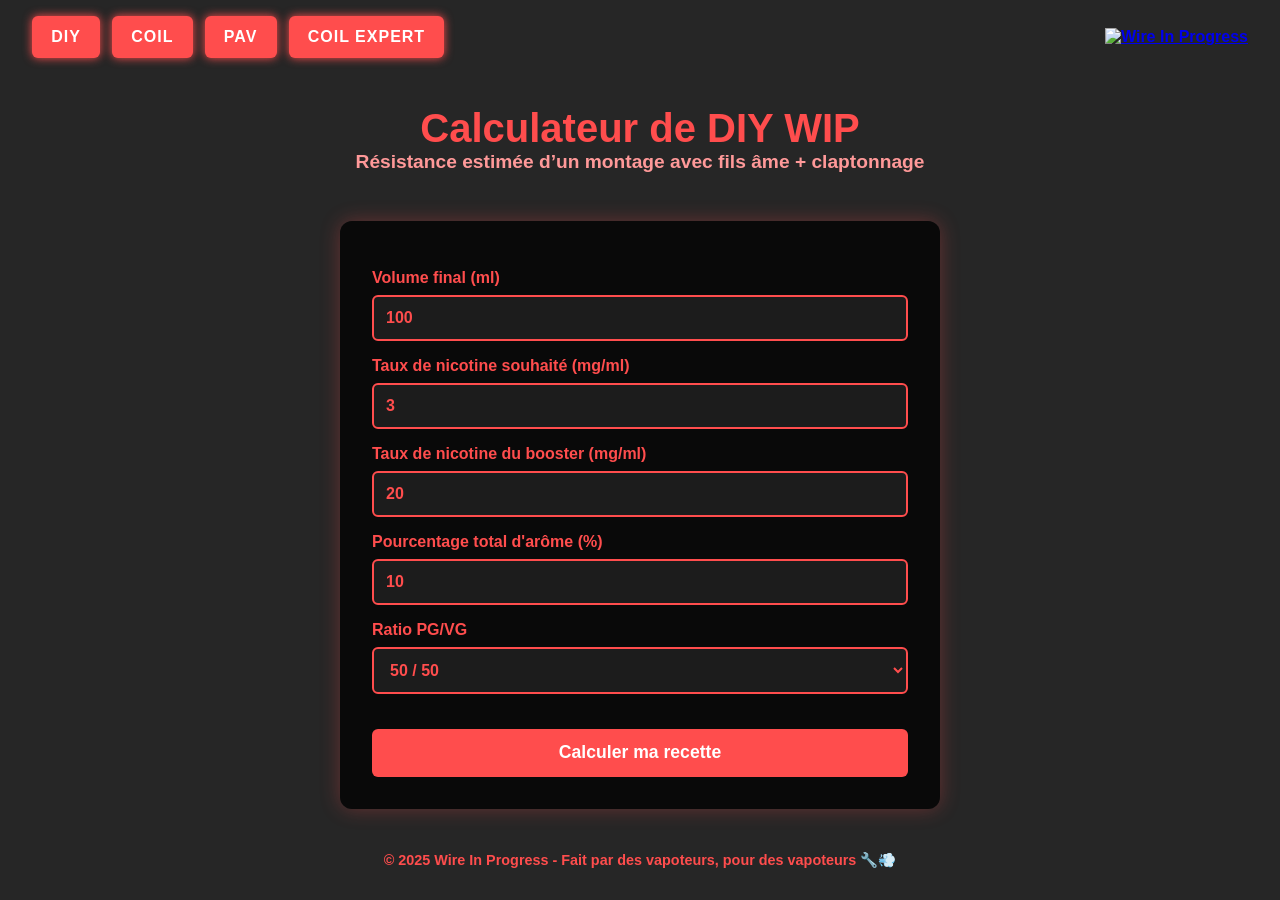
==== calculateur_diy.html @ 2457c4fa "Add files via upload" ====
<!DOCTYPE html>

<html lang="fr">
<head>
<meta charset="utf-8"/>
<meta content="width=device-width, initial-scale=1.0" name="viewport"/>
<title>Calculateur DIY WIP</title>
<link href="style.css" rel="stylesheet"/>
</head>
<body>
<div class="nav-bar">
<div class="nav-buttons">
<a href="calculateur_diy.html" title="Calculateur DIY">DIY</a>
<a href="calculateur_coil.html" title="Calculateur COIL">COIL</a>
<a href="calculateur_pretavaper.html" title="Calculateur PAV">PAV</a>
<a href="coil_expert.html" title="Calculateur COIL EXPERT">COIL EXPERT</a></div>
<div class="logo-button">
<a href="https://www.wireinprogress.com" target="_blank">
<img alt="Wire In Progress" src="images/wip_100_transparent.png"/>
</a>
</div>
</div>
<header>
<h1>Calculateur de DIY WIP</h1>
<p>Résistance estimée d’un montage avec fils âme + claptonnage</p>
</header>
<main>
<label for="volume">Volume final (ml)</label>
<input id="volume" required="" type="number" value="100"/>
<label for="nicotine">Taux de nicotine souhaité (mg/ml)</label>
<input id="nicotine" required="" type="number" value="3"/>
<label for="booster">Taux de nicotine du booster (mg/ml)</label>
<input id="booster" required="" type="number" value="20"/>
<label for="arome">Pourcentage total d'arôme (%)</label>
<input id="arome" required="" type="number" value="10"/>
<label for="pgvg">Ratio PG/VG</label>
<select id="pgvg">
<option value="50/50">50 / 50</option>
<option value="70/30">70 / 30</option>
<option value="30/70">30 / 70</option>
<option value="100/0">100 / 0 (full PG)</option>
<option value="0/100">0 / 100 (full VG)</option>
</select>
<button onclick="calculerDIY()">Calculer ma recette</button>
<div class="result" id="resultat" style="display:none;"></div>
</main>
<script>
    function calculerDIY() {
      const volume = parseFloat(document.getElementById('volume').value);
      const tauxNicotine = parseFloat(document.getElementById('nicotine').value);
      const tauxBooster = parseFloat(document.getElementById('booster').value);
      const pourcentArome = parseFloat(document.getElementById('arome').value);
      const ratio = document.getElementById('pgvg').value;

      const volumeNicotine = (volume * tauxNicotine) / tauxBooster;
      const volumeArome = (volume * pourcentArome) / 100;
      const volumeBase = volume - volumeNicotine - volumeArome;

      const resultat = `
        <strong>💥 Ta recette est prête !</strong><br><br>
        🔹 <strong>Booster de nicotine :</strong> ${volumeNicotine.toFixed(2)} ml<br>
        🔹 <strong>Arômes :</strong> ${volumeArome.toFixed(2)} ml<br>
        🔹 <strong>Base PG/VG (${ratio}) :</strong> ${volumeBase.toFixed(2)} ml<br><br>
        🧪 À secouer comme un cocktail, et steep si besoin 🕒
      `;

      document.getElementById('resultat').innerHTML = resultat;
      document.getElementById('resultat').style.display = 'block';
    }
  </script>
<footer>
    © 2025 Wire In Progress - Fait par des vapoteurs, pour des vapoteurs 🔧💨
  </footer></body>
</html>
---- style.css ----
* {
      margin: 0;
      padding: 0;
      box-sizing: border-box;
      font-weight: bold;
    }
    html, body {
      min-height: 100vh;
      font-family: 'Segoe UI', Tahoma, Geneva, Verdana, sans-serif;
      background: url('images/wip_0_transparent.png') no-repeat center center fixed;
      background-size: cover;
      color: #ff4d4d;
    }
    body::before {
      content: '';
      position: fixed;
      top: 0; left: 0; right: 0; bottom: 0;
      background-color: rgba(0, 0, 0, 0.85);
      z-index: -1;
    }
    
    
    
    header {
      text-align: center;
      padding: 2em 1em 1em;
    }
    header h1 {
      font-size: 2.5em;
      color: #ff4d4d;
    }
    header p {
      font-size: 1.2em;
      color: #ff9999;
    }
    main {
      background-color: rgba(0, 0, 0, 0.75);
      border-radius: 12px;
      padding: 2em;
      margin: 2em auto;
      max-width: 600px;
      width: 90%;
      box-shadow: 0 0 20px rgba(255, 77, 77, 0.3);
    }
    label {
      display: block;
      margin-top: 1em;
    }
    select {
      width: 100%;
      padding: 0.75em;
      margin-top: 0.5em;
      border: 2px solid #ff4d4d;
      border-radius: 6px;
      background-color: #1c1c1c;
      color: #ff4d4d;
      font-size: 1em;
    }
    button {
      margin-top: 2em;
      padding: 0.75em;
      background-color: #ff4d4d;
      border: none;
      border-radius: 6px;
      color: white;
      font-size: 1.1em;
      cursor: pointer;
      width: 100%;
      transition: background-color 0.3s ease, transform 0.2s ease;
    }
    button:hover {
      background-color: #e60000;
      transform: scale(1.03);
    }
    .result {
      margin-top: 2em;
      font-size: 1.3em;
      text-align: center;
    }
    footer {
      text-align: center;
      margin: 3em auto 1em;
      color: #ff4d4d;
      font-size: 0.9em;
    }
    @media (max-width: 768px) {
      
      header h1 {
        font-size: 2em;
      }
      header p {
        font-size: 1em;
      }
    }


  position: fixed;
  top: 20px;
  left: 120px;
  z-index: 20;
}
  display: inline-block;
  background-color: #ff4d4d;
  color: #fff;
  padding: 0.75em 1.5em;
  border-radius: 6px;
  font-size: 1.1em;
  font-family: 'Segoe UI', Tahoma, Geneva, Verdana, sans-serif;
  font-weight: bold;
  letter-spacing: 1px;
  text-transform: uppercase;
  text-decoration: none;
  box-shadow: 0 0 10px #ff4d4d;
  transition: background-color 0.3s, transform 0.2s;
}
  background-color: #e60000;
  transform: scale(1.05);
}




.nav-buttons a:hover {
  background-color: #e60000;
  transform: scale(1.05);
}


input[type="number"],
input[type="text"] {
  width: 100%;
  padding: 0.75em;
  margin-top: 0.5em;
  border: 2px solid #ff4d4d;
  border-radius: 6px;
  background-color: #1c1c1c;
  color: #ff4d4d;
  font-size: 1em;
}






















.nav-buttons a:hover {
  background-color: #e60000;
  transform: scale(1.05);
}








.nav-bar {
  display: flex;
  justify-content: space-between;
  align-items: center;
  padding: 1em 2em;
}

.nav-buttons {
  display: flex;
  gap: 12px;
}

.nav-buttons a {
  display: inline-block;
  background-color: #ff4d4d;
  color: #fff;
  padding: 0.75em 1.2em;
  border-radius: 6px;
  font-size: 1em;
  font-family: 'Segoe UI', Tahoma, Geneva, Verdana, sans-serif;
  font-weight: bold;
  letter-spacing: 1px;
  text-transform: uppercase;
  text-decoration: none;
  box-shadow: 0 0 10px #ff4d4d;
  transition: background-color 0.3s, transform 0.2s;
}

.nav-buttons a:hover {
  background-color: #e60000;
  transform: scale(1.05);
}

.logo-button img {
  width: 5cm;
  height: auto;
  object-fit: contain;
  transition: transform 0.3s ease, box-shadow 0.3s ease;
  transform-origin: center center;
}

.logo-button img:hover {
  transform: scale(1.05);
  box-shadow: 0 0 20px #ff4d4d;
}
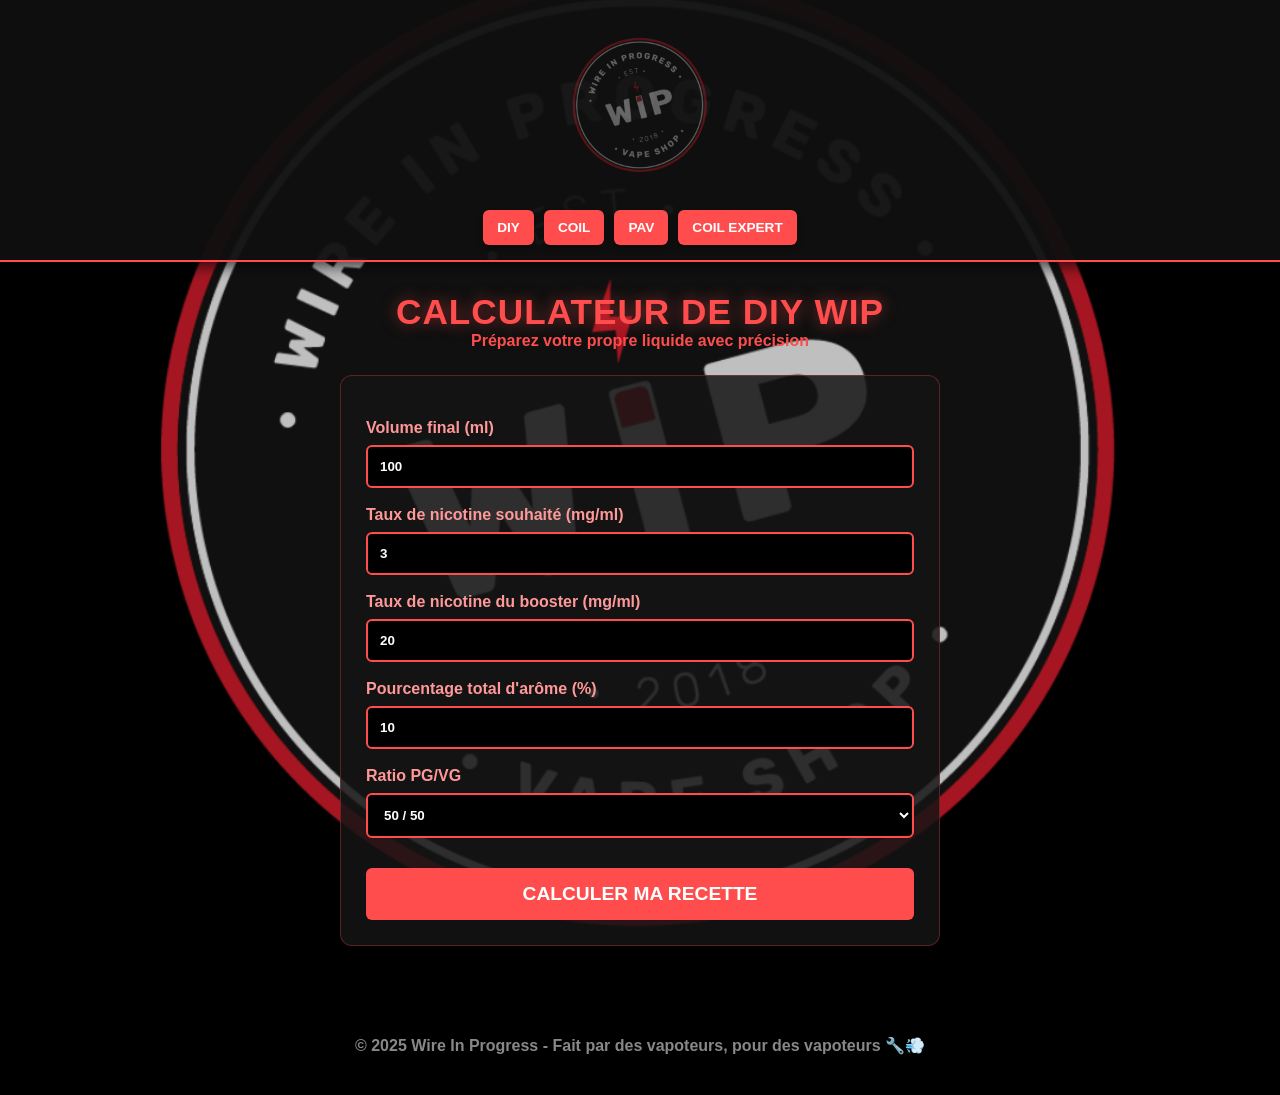
==== commit cab66f4e: "Add files via upload" ====
--- a/calculateur_diy.html
+++ b/calculateur_diy.html
@@ -1,75 +1,75 @@
-
 <!DOCTYPE html>
-
 <html lang="fr">
 <head>
-<meta charset="utf-8"/>
-<meta content="width=device-width, initial-scale=1.0" name="viewport"/>
-<title>Calculateur DIY WIP</title>
-<link href="style.css" rel="stylesheet"/>
+    <meta charset="utf-8"/>
+    <meta content="width=device-width, initial-scale=1.0" name="viewport"/>
+    <title>Calculateur DIY WIP</title>
+    <link href="style.css" rel="stylesheet"/>
 </head>
 <body>
-<div class="nav-bar">
-<div class="nav-buttons">
-<a href="calculateur_diy.html" title="Calculateur DIY">DIY</a>
-<a href="calculateur_coil.html" title="Calculateur COIL">COIL</a>
-<a href="calculateur_pretavaper.html" title="Calculateur PAV">PAV</a>
-<a href="coil_expert.html" title="Calculateur COIL EXPERT">COIL EXPERT</a></div>
-<div class="logo-button">
-<a href="https://www.wireinprogress.com" target="_blank">
-<img alt="Wire In Progress" src="images/wip_100_transparent.png"/>
-</a>
-</div>
-</div>
-<header>
-<h1>Calculateur de DIY WIP</h1>
-<p>Résistance estimée d’un montage avec fils âme + claptonnage</p>
-</header>
-<main>
-<label for="volume">Volume final (ml)</label>
-<input id="volume" required="" type="number" value="100"/>
-<label for="nicotine">Taux de nicotine souhaité (mg/ml)</label>
-<input id="nicotine" required="" type="number" value="3"/>
-<label for="booster">Taux de nicotine du booster (mg/ml)</label>
-<input id="booster" required="" type="number" value="20"/>
-<label for="arome">Pourcentage total d'arôme (%)</label>
-<input id="arome" required="" type="number" value="10"/>
-<label for="pgvg">Ratio PG/VG</label>
-<select id="pgvg">
-<option value="50/50">50 / 50</option>
-<option value="70/30">70 / 30</option>
-<option value="30/70">30 / 70</option>
-<option value="100/0">100 / 0 (full PG)</option>
-<option value="0/100">0 / 100 (full VG)</option>
-</select>
-<button onclick="calculerDIY()">Calculer ma recette</button>
-<div class="result" id="resultat" style="display:none;"></div>
-</main>
-<script>
-    function calculerDIY() {
-      const volume = parseFloat(document.getElementById('volume').value);
-      const tauxNicotine = parseFloat(document.getElementById('nicotine').value);
-      const tauxBooster = parseFloat(document.getElementById('booster').value);
-      const pourcentArome = parseFloat(document.getElementById('arome').value);
-      const ratio = document.getElementById('pgvg').value;
+    <div class="nav-bar">
+        <div class="logo-button">
+            <a href="https://www.wireinprogress.com" target="_blank">
+                <img alt="Wire In Progress" src="images/wip_100_transparent.png"/>
+            </a>
+        </div>
+        <div class="nav-buttons">
+            <a href="calculateur_diy.html" title="Calculateur DIY">DIY</a>
+            <a href="calculateur_coil.html" title="Calculateur COIL">COIL</a>
+            <a href="calculateur_pretavaper.html" title="Calculateur PAV">PAV</a>
+            <a href="coil_expert.html" title="Calculateur COIL EXPERT">COIL EXPERT</a>
+        </div>
+    </div>
+    <header>
+        <h1>Calculateur de DIY WIP</h1>
+        <p>Préparez votre propre liquide avec précision</p>
+    </header>
+    <main>
+        <label for="volume">Volume final (ml)</label>
+        <input id="volume" required="" type="number" value="100"/>
+        <label for="nicotine">Taux de nicotine souhaité (mg/ml)</label>
+        <input id="nicotine" required="" type="number" value="3"/>
+        <label for="booster">Taux de nicotine du booster (mg/ml)</label>
+        <input id="booster" required="" type="number" value="20"/>
+        <label for="arome">Pourcentage total d'arôme (%)</label>
+        <input id="arome" required="" type="number" value="10"/>
+        <label for="pgvg">Ratio PG/VG</label>
+        <select id="pgvg">
+            <option value="50/50">50 / 50</option>
+            <option value="70/30">70 / 30</option>
+            <option value="30/70">30 / 70</option>
+            <option value="100/0">100 / 0 (full PG)</option>
+            <option value="0/100">0 / 100 (full VG)</option>
+        </select>
+        <button onclick="calculerDIY()">Calculer ma recette</button>
+        <div class="result" id="resultat" style="display:none;"></div>
+    </main>
+    <footer>
+        © 2025 Wire In Progress - Fait par des vapoteurs, pour des vapoteurs 🔧💨
+    </footer>
+    <script>
+        function calculerDIY() {
+            const volume = parseFloat(document.getElementById('volume').value);
+            const tauxNicotine = parseFloat(document.getElementById('nicotine').value);
+            const tauxBooster = parseFloat(document.getElementById('booster').value);
+            const pourcentArome = parseFloat(document.getElementById('arome').value);
+            const ratio = document.getElementById('pgvg').value;
 
-      const volumeNicotine = (volume * tauxNicotine) / tauxBooster;
-      const volumeArome = (volume * pourcentArome) / 100;
-      const volumeBase = volume - volumeNicotine - volumeArome;
+            const volumeNicotine = (volume * tauxNicotine) / tauxBooster;
+            const volumeArome = (volume * pourcentArome) / 100;
+            const volumeBase = volume - volumeNicotine - volumeArome;
 
-      const resultat = `
-        <strong>💥 Ta recette est prête !</strong><br><br>
-        🔹 <strong>Booster de nicotine :</strong> ${volumeNicotine.toFixed(2)} ml<br>
-        🔹 <strong>Arômes :</strong> ${volumeArome.toFixed(2)} ml<br>
-        🔹 <strong>Base PG/VG (${ratio}) :</strong> ${volumeBase.toFixed(2)} ml<br><br>
-        🧪 À secouer comme un cocktail, et steep si besoin 🕒
-      `;
+            const resultat = `
+                <strong>💥 Ta recette est prête !</strong><br><br>
+                🔹 <strong>Booster de nicotine :</strong> ${volumeNicotine.toFixed(2)} ml<br>
+                🔹 <strong>Arômes :</strong> ${volumeArome.toFixed(2)} ml<br>
+                🔹 <strong>Base PG/VG (${ratio}) :</strong> ${volumeBase.toFixed(2)} ml<br><br>
+                🧪 À secouer comme un cocktail, et steep si besoin 🕒
+            `;
 
-      document.getElementById('resultat').innerHTML = resultat;
-      document.getElementById('resultat').style.display = 'block';
-    }
-  </script>
-<footer>
-    © 2025 Wire In Progress - Fait par des vapoteurs, pour des vapoteurs 🔧💨
-  </footer></body>
-</html>+            document.getElementById('resultat').innerHTML = resultat;
+            document.getElementById('resultat').style.display = 'block';
+        }
+    </script>
+</body>
+</html>
--- a/style.css
+++ b/style.css
@@ -1,218 +1,151 @@
+/* --- CONFIGURATION GÉNÉRALE --- */
 * {
-      margin: 0;
-      padding: 0;
-      box-sizing: border-box;
-      font-weight: bold;
-    }
-    html, body {
-      min-height: 100vh;
-      font-family: 'Segoe UI', Tahoma, Geneva, Verdana, sans-serif;
-      background: url('images/wip_0_transparent.png') no-repeat center center fixed;
-      background-size: cover;
-      color: #ff4d4d;
-    }
-    body::before {
-      content: '';
-      position: fixed;
-      top: 0; left: 0; right: 0; bottom: 0;
-      background-color: rgba(0, 0, 0, 0.85);
-      z-index: -1;
-    }
-    
-    
-    
-    header {
-      text-align: center;
-      padding: 2em 1em 1em;
-    }
-    header h1 {
-      font-size: 2.5em;
-      color: #ff4d4d;
-    }
-    header p {
-      font-size: 1.2em;
-      color: #ff9999;
-    }
-    main {
-      background-color: rgba(0, 0, 0, 0.75);
-      border-radius: 12px;
-      padding: 2em;
-      margin: 2em auto;
-      max-width: 600px;
-      width: 90%;
-      box-shadow: 0 0 20px rgba(255, 77, 77, 0.3);
-    }
-    label {
-      display: block;
-      margin-top: 1em;
-    }
-    select {
-      width: 100%;
-      padding: 0.75em;
-      margin-top: 0.5em;
-      border: 2px solid #ff4d4d;
-      border-radius: 6px;
-      background-color: #1c1c1c;
-      color: #ff4d4d;
-      font-size: 1em;
-    }
-    button {
-      margin-top: 2em;
-      padding: 0.75em;
-      background-color: #ff4d4d;
-      border: none;
-      border-radius: 6px;
-      color: white;
-      font-size: 1.1em;
-      cursor: pointer;
-      width: 100%;
-      transition: background-color 0.3s ease, transform 0.2s ease;
-    }
-    button:hover {
-      background-color: #e60000;
-      transform: scale(1.03);
-    }
-    .result {
-      margin-top: 2em;
-      font-size: 1.3em;
-      text-align: center;
-    }
-    footer {
-      text-align: center;
-      margin: 3em auto 1em;
-      color: #ff4d4d;
-      font-size: 0.9em;
-    }
-    @media (max-width: 768px) {
-      
-      header h1 {
-        font-size: 2em;
-      }
-      header p {
-        font-size: 1em;
-      }
-    }
-
-
-  position: fixed;
-  top: 20px;
-  left: 120px;
-  z-index: 20;
-}
-  display: inline-block;
-  background-color: #ff4d4d;
-  color: #fff;
-  padding: 0.75em 1.5em;
-  border-radius: 6px;
-  font-size: 1.1em;
-  font-family: 'Segoe UI', Tahoma, Geneva, Verdana, sans-serif;
+  margin: 0;
+  padding: 0;
+  box-sizing: border-box;
   font-weight: bold;
-  letter-spacing: 1px;
-  text-transform: uppercase;
-  text-decoration: none;
-  box-shadow: 0 0 10px #ff4d4d;
-  transition: background-color 0.3s, transform 0.2s;
-}
-  background-color: #e60000;
-  transform: scale(1.05);
 }
 
-
-
-
-.nav-buttons a:hover {
-  background-color: #e60000;
-  transform: scale(1.05);
+html, body {
+  min-height: 100vh;
+  font-family: 'Segoe UI', Roboto, Helvetica, Arial, sans-serif;
+  background: #000 url("./images/wip_0_transparent.png") no-repeat center center fixed;
+  background-size: cover;
+  color: #ff4d4d;
+  scroll-behavior: smooth;
+  overflow-x: hidden;
 }
 
-
-input[type="number"],
-input[type="text"] {
-  width: 100%;
-  padding: 0.75em;
-  margin-top: 0.5em;
-  border: 2px solid #ff4d4d;
-  border-radius: 6px;
-  background-color: #1c1c1c;
-  color: #ff4d4d;
-  font-size: 1em;
+body::before {
+  content: '';
+  position: fixed;
+  top: 0; left: 0; right: 0; bottom: 0;
+  background-color: rgba(0, 0, 0, 0.65);
+  z-index: -1;
 }
 
-
-
-
-
-
-
-
-
-
-
-
-
-
-
-
-
-
-
-
-
-
-.nav-buttons a:hover {
-  background-color: #e60000;
-  transform: scale(1.05);
+/* --- BARRE DE NAVIGATION --- */
+.nav-bar {
+  display: flex;
+  flex-direction: column; /* Force le logo au dessus des boutons */
+  align-items: center;
+  padding: 15px 3%;
+  background: rgba(15, 15, 15, 0.95);
+  border-bottom: 2px solid #ff4d4d;
+  position: sticky;
+  top: 0;
+  z-index: 1000;
+  box-shadow: 0 4px 15px rgba(0, 0, 0, 0.7);
+  gap: 15px; /* Espace entre le logo et les boutons */
 }
 
-
-
-
-
-
-
-
-.nav-bar {
-  display: flex;
-  justify-content: space-between;
-  align-items: center;
-  padding: 1em 2em;
+.logo-button img {
+  width: 180px; /* Logo un peu plus grand puisqu'il est seul sur sa ligne */
+  height: auto;
+  display: block;
+  transition: transform 0.3s ease;
 }
 
 .nav-buttons {
   display: flex;
-  gap: 12px;
+  gap: 10px;
+  flex-wrap: wrap;
+  justify-content: center; /* Centre les boutons sous le logo */
 }
 
 .nav-buttons a {
   display: inline-block;
   background-color: #ff4d4d;
   color: #fff;
-  padding: 0.75em 1.2em;
+  padding: 10px 14px;
   border-radius: 6px;
-  font-size: 1em;
-  font-family: 'Segoe UI', Tahoma, Geneva, Verdana, sans-serif;
-  font-weight: bold;
-  letter-spacing: 1px;
+  font-size: 0.85em;
   text-transform: uppercase;
   text-decoration: none;
-  box-shadow: 0 0 10px #ff4d4d;
-  transition: background-color 0.3s, transform 0.2s;
+  transition: all 0.3s ease;
+  box-shadow: 0 4px 6px rgba(0,0,0,0.3);
 }
 
 .nav-buttons a:hover {
   background-color: #e60000;
-  transform: scale(1.05);
+  transform: translateY(-2px);
 }
 
-.logo-button img {
-  width: 5cm;
-  height: auto;
-  object-fit: contain;
-  transition: transform 0.3s ease, box-shadow 0.3s ease;
-  transform-origin: center center;
+/* --- CONTENU PRINCIPAL --- */
+header {
+  text-align: center;
+  padding: 30px 15px 15px;
 }
 
-.logo-button img:hover {
-  transform: scale(1.05);
-  box-shadow: 0 0 20px #ff4d4d;
+header h1 {
+  font-size: 2.2em;
+  color: #ff4d4d;
+  text-transform: uppercase;
+  letter-spacing: 1px;
+  text-shadow: 0 0 15px rgba(255, 77, 77, 0.5);
 }
+
+main {
+  background-color: rgba(20, 20, 20, 0.85);
+  border-radius: 12px;
+  padding: 25px;
+  margin: 10px auto 50px;
+  max-width: 600px;
+  width: 92%;
+  border: 1px solid rgba(255, 77, 77, 0.3);
+}
+
+label {
+  display: block;
+  margin-top: 18px;
+  color: #ff9999;
+  text-align: left;
+}
+
+select, input {
+  width: 100%;
+  padding: 12px;
+  margin-top: 8px;
+  border: 2px solid #ff4d4d;
+  border-radius: 6px;
+  background-color: #000;
+  color: #fff;
+}
+
+button {
+  margin-top: 30px;
+  padding: 15px;
+  background-color: #ff4d4d;
+  border: none;
+  border-radius: 6px;
+  color: #fff;
+  font-size: 1.2em;
+  cursor: pointer;
+  width: 100%;
+  text-transform: uppercase;
+}
+
+.result {
+  margin-top: 25px;
+  padding: 20px;
+  background: rgba(255, 77, 77, 0.1);
+  border-radius: 8px;
+  text-align: center;
+  border: 1px dashed #ff4d4d;
+}
+
+footer {
+  text-align: center;
+  padding: 40px 20px;
+  color: #888;
+}
+
+/* RESPONSIVE AJUSTEMENTS */
+@media (max-width: 600px) {
+  .logo-button img {
+    width: 150px;
+  }
+  header h1 {
+    font-size: 1.8em;
+  }
+}
